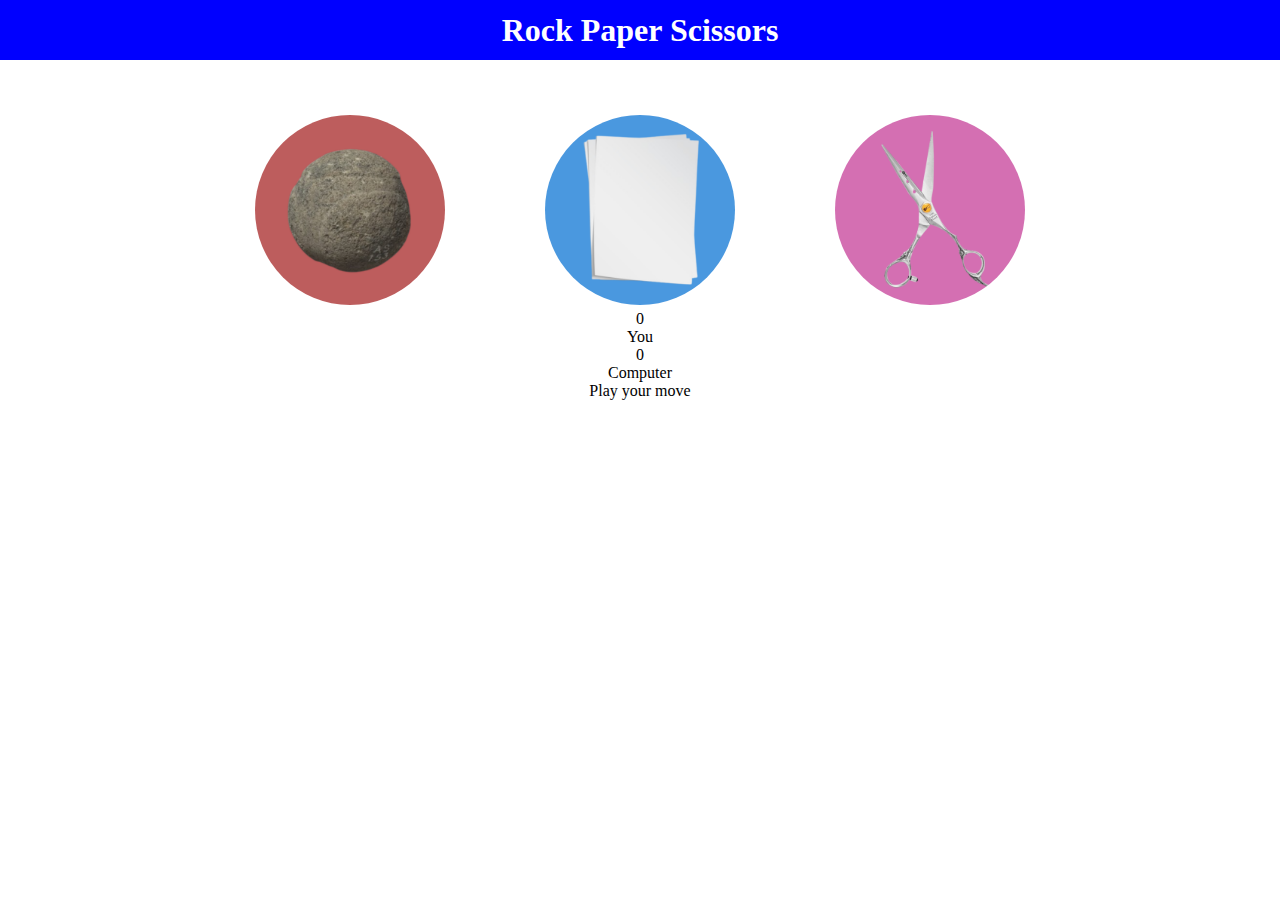
==== Rock-Paper-Scissors/index.html @ 443a3fce "commit changes" ====
<!DOCTYPE html>
<html lang="en">
<head>
    <meta charset="UTF-8">
    <meta name="viewport" content="width=device-width, initial-scale=1.0">
    <title>Rock Paper Scissors Game</title>
    <link rel="stylesheet" href="style.css">
</head>
<body>
    <h1>Rock Paper Scissors</h1>
    <div class="choices">
        <div class="choice" id="rock">
            <img src="./images/stone.png" alt="Rock">
        </div>
        <div class="choice" id="paper">
            <img src="./images/paper.png" alt="paper">
        </div>
        <div class="choice" id="scissor">
            <img src="./images/scissor.png" alt="scissor">
        </div>
    </div>

    <div class="score-board">
        <div class="score">
            <p id="user-score">0</p>
            <p>You</p>
        </div>

        <div class="score">
            <p id="comp-score">0</p>
            <p>Computer</p>
        </div>
    </div>

    <div class="msg-container">
        <p id="msg">Play your move</p>
    </div>
    <script src="script.js"></script>
</body>
</html>
---- Rock-Paper-Scissors/style.css ----
* {
    margin: 0;
    padding: 0;
    text-align: center;
}

/* body{
    background-color: rgb(144, 143, 131);
} */

h1{
    background-color: blue;
    color: white;
    height: 60px;
    line-height: 60px;
}

.choices{
    display: flex;
    justify-content: center;
    align-items: center;
    gap: 90px;
    margin-top: 50px;
    
}

.choice{
    height: 200px;
    width: 200px;
    border-radius: 50%;
    transition: 0.5s;
    display: flex;
    justify-content: center;
    align-items: center;
}
.choice:hover{
    cursor: pointer;
    opacity: 0.5;
}

img{
    height: 190px;
    width: 190px;
    object-fit: cover;
    border-radius: 50%;
}
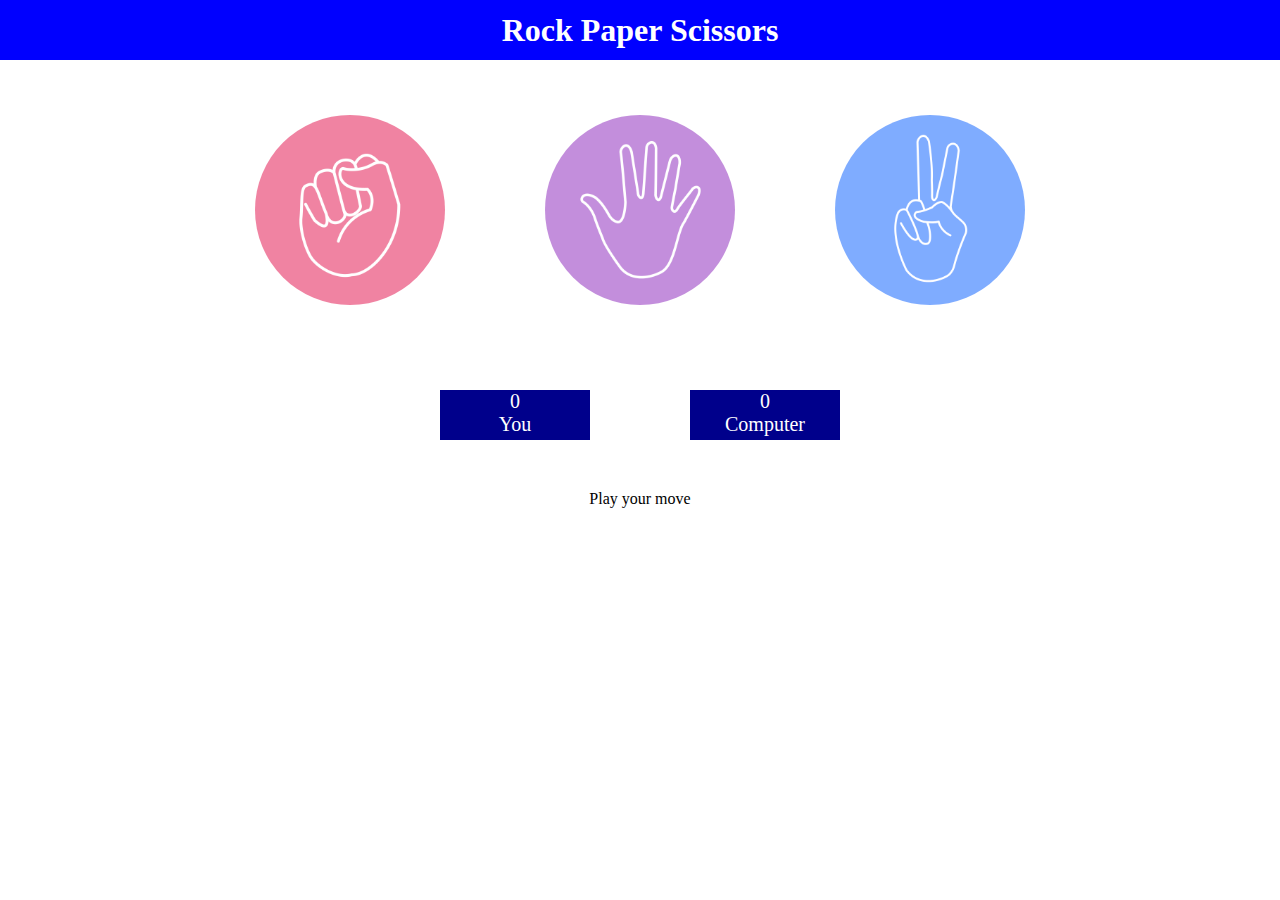
==== commit 2e1bf168: "commit changes" ====
--- a/Rock-Paper-Scissors/index.html
+++ b/Rock-Paper-Scissors/index.html
@@ -19,7 +19,7 @@
             <img src="./images/scissor.png" alt="scissor">
         </div>
     </div>
-
+ 
     <div class="score-board">
         <div class="score">
             <p id="user-score">0</p>
--- a/Rock-Paper-Scissors/style.css
+++ b/Rock-Paper-Scissors/style.css
@@ -35,7 +35,7 @@
 }
 .choice:hover{
     cursor: pointer;
-    opacity: 0.5;
+    opacity: 0.6;
 }
 
 img{
@@ -44,3 +44,20 @@
     object-fit: cover;
     border-radius: 50%;
 }
+
+.score-board{
+    display: flex;
+    gap: 100px;
+    justify-content: center;
+    align-items: center;
+    margin-top: 80px;
+    margin-bottom: 50px;
+}
+
+.score{
+    color: rgb(255, 255, 255);
+    background-color:darkblue;
+    height: 50px;
+    width: 150px;
+    font-size: 20px;
+}
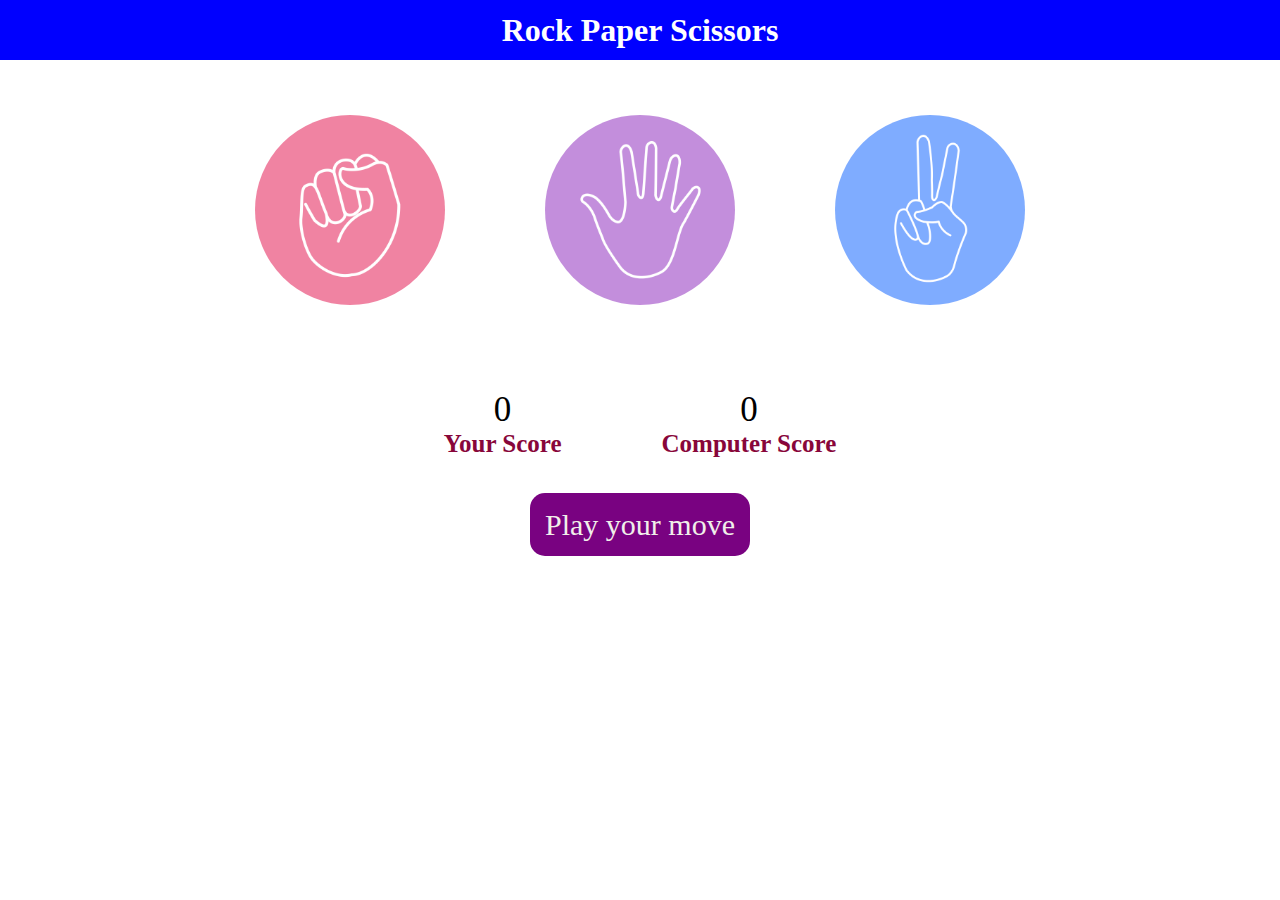
==== commit 6d65885a: "commit changes" ====
--- a/Rock-Paper-Scissors/index.html
+++ b/Rock-Paper-Scissors/index.html
@@ -23,12 +23,12 @@
     <div class="score-board">
         <div class="score">
             <p id="user-score">0</p>
-            <p>You</p>
+            <p id="user">Your Score</p>
         </div>
 
         <div class="score">
             <p id="comp-score">0</p>
-            <p>Computer</p>
+            <p id="comp">Computer Score</p>
         </div>
     </div>
 
--- a/Rock-Paper-Scissors/style.css
+++ b/Rock-Paper-Scissors/style.css
@@ -54,10 +54,30 @@
     margin-bottom: 50px;
 }
 
-.score{
+/* .score{
     color: rgb(255, 255, 255);
     background-color:darkblue;
     height: 50px;
     width: 150px;
     font-size: 20px;
+} */
+
+#user-score, #comp-score{
+    font-size: 35px;
 }
+
+#user, #comp{
+    font-size: 25px;
+    font-weight: bold;
+    color: rgb(136, 6, 58);
+}
+
+#msg{
+    background-color: rgb(121, 2, 129);
+    color: rgb(241, 239, 234);
+    display: inline;
+    font-size: 30px;
+    padding: 15px;
+    border-radius: 15px;
+}
+
